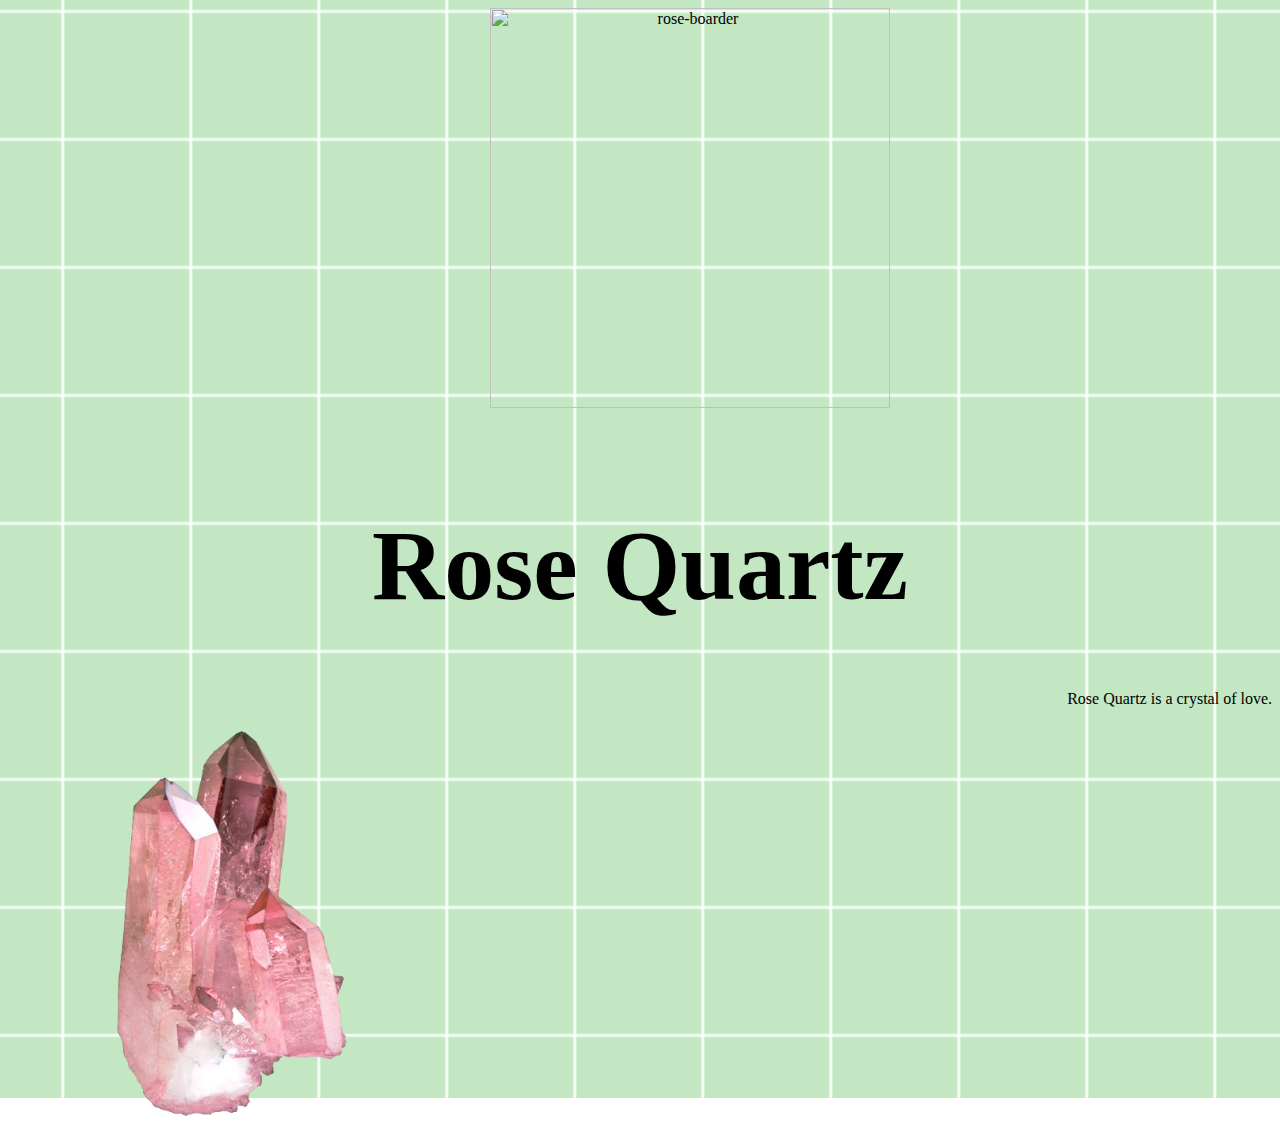
==== rose-quartz-page.html @ 1fc94553 "images, css, and html" ====
<html>

<head>

  <link rel="stylesheet" href="rq-page.css">

</head>
    
<div id=boarder>
    <img class="rose-boarder" src="https://media.giphy.com/media/KwzO6JxqxsYmc/giphy.gif" alt="rose-boarder">
</div>    


<body>

  <h1> Rose Quartz </h1>

  <p>Rose Quartz is a crystal of love.</p>

</body>

<img src="/images/rose-quartz2.png" alt="rose-quartz" id="rose-quartz-img">
   
<!-- <div id=boarder>
    <img class="rose-boarder" src="https://media.giphy.com/media/KwzO6JxqxsYmc/giphy.gif" alt="rose-boarder">
</div>    
 -->

</html>
---- rq-page.css ----
body {

  background-image: url(images/green-bg.png);

  background-repeat:no-repeat;

  background-position: center;

  background-size: cover;

  height: 100%;

}

h1{
    
   text-align: center;
    
   margin-top: 100px;
    
   font-size: 100px;
}

p{
    text-align: right;
}

img{
    
    height: 1000px;
    
    padding-left: 100px;
}

.rose-boarder, img{
    
    height: 400px;
}

#boarder{
    
    text-align: center;
}

rose-quartz-img{
    
    height: 1000px;
}
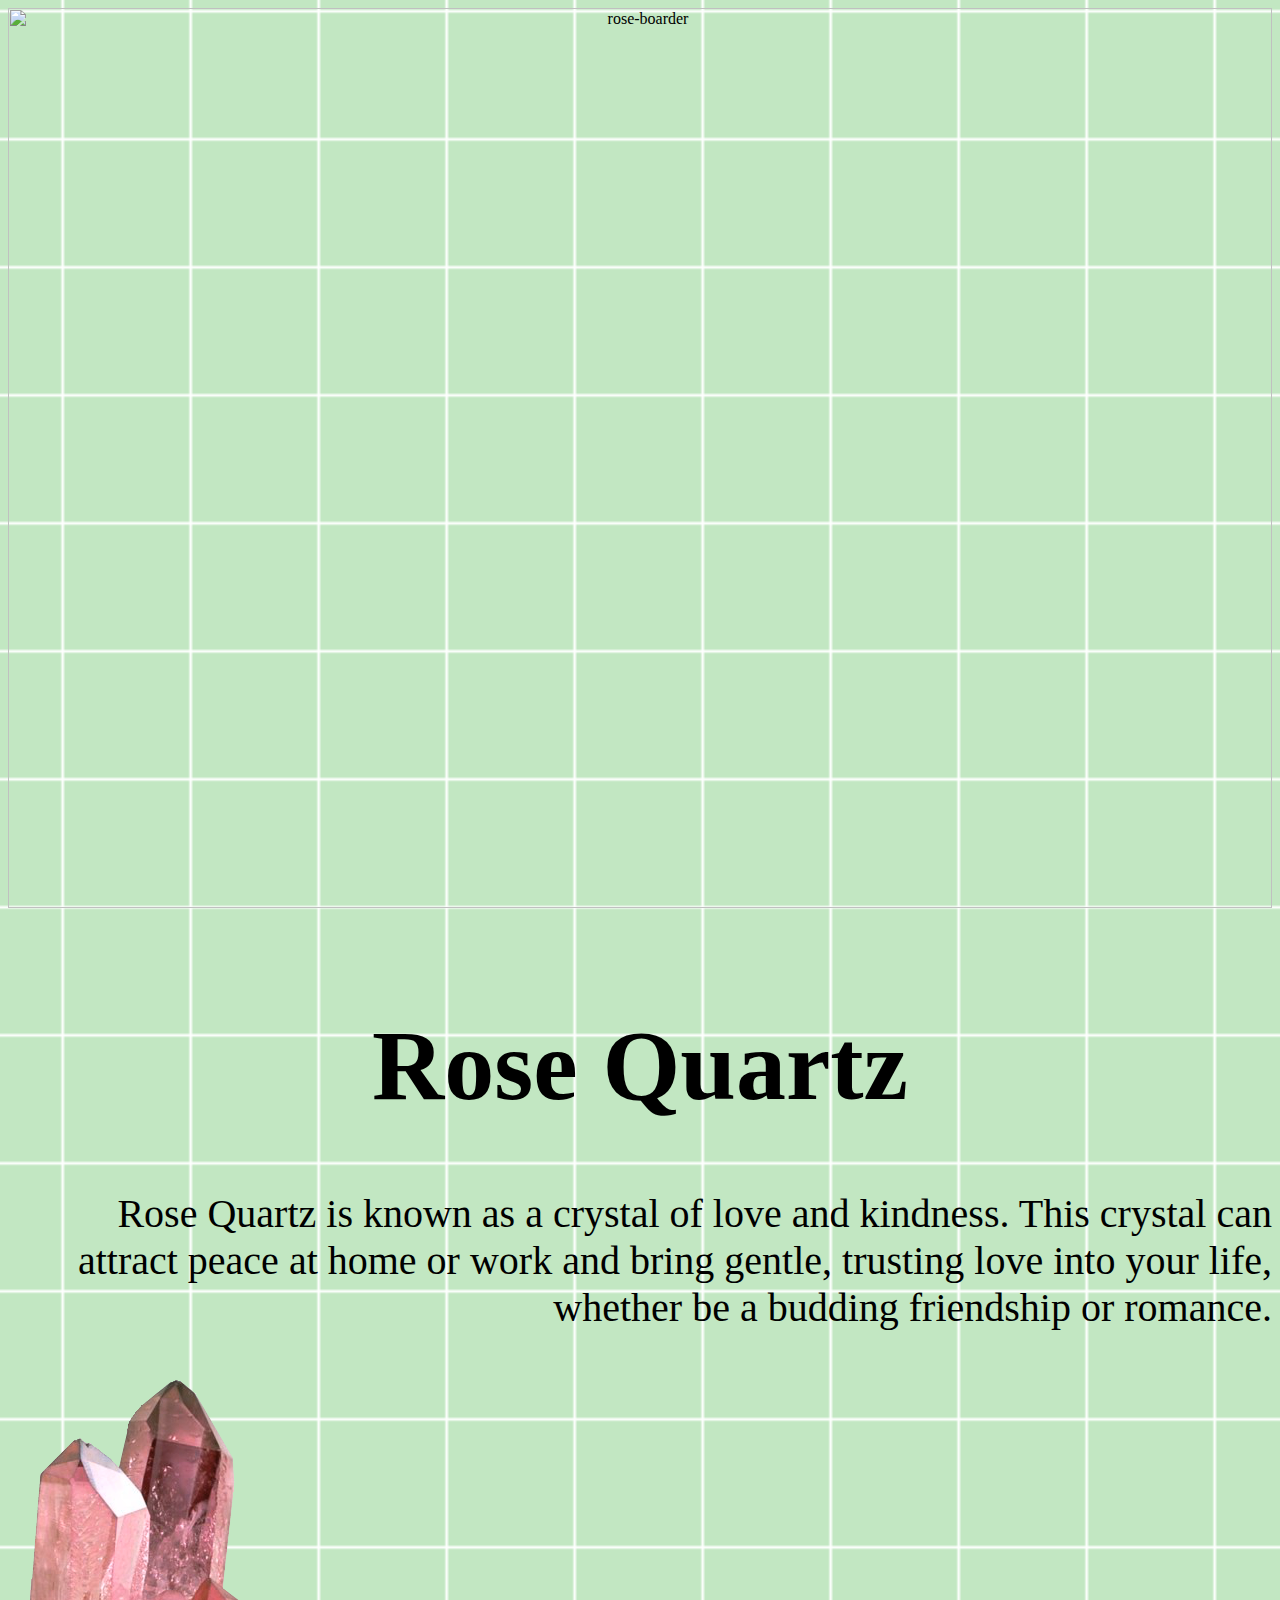
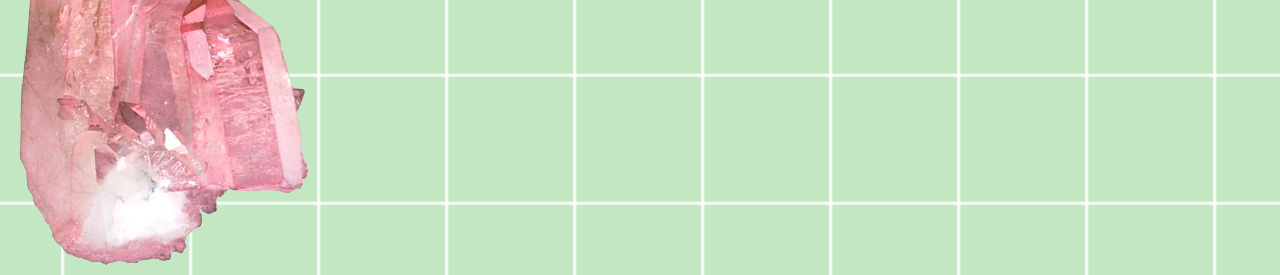
==== commit c945b1be: "attempted edits" ====
--- a/rose-quartz-page.html
+++ b/rose-quartz-page.html
@@ -16,11 +16,12 @@
 
   <h1> Rose Quartz </h1>
 
-  <p>Rose Quartz is a crystal of love.</p>
-
+  <p>Rose Quartz is known as a crystal of love and kindness. This crystal can attract peace at home or work and bring gentle, trusting love into your life,
+     whether be a budding friendship or romance. </p>
+    
 </body>
 
-<img src="/images/rose-quartz2.png" alt="rose-quartz" id="rose-quartz-img">
+<img src="images/rose-quartz2.png" alt="rose-quartz" id="rose-quartz-img">
    
 <!-- <div id=boarder>
     <img class="rose-boarder" src="https://media.giphy.com/media/KwzO6JxqxsYmc/giphy.gif" alt="rose-boarder">
--- a/rq-page.css
+++ b/rq-page.css
@@ -3,7 +3,7 @@
 
   background-image: url(images/green-bg.png);
 
-  background-repeat:no-repeat;
+  background-repeat: repeat;
 
   background-position: center;
 
@@ -24,9 +24,11 @@
 
 p{
     text-align: right;
+    
+    font-size: 40px;
 }
 
-img{
+/* img{
     
     height: 1000px;
     
@@ -36,6 +38,13 @@
 .rose-boarder, img{
     
     height: 400px;
+} 
+
+restricting webpage */
+
+.rose-boarder{
+    
+    width: 100%;
 }
 
 #boarder{
@@ -45,5 +54,5 @@
 
 rose-quartz-img{
     
-    height: 1000px;
+    height: 2000px;
 }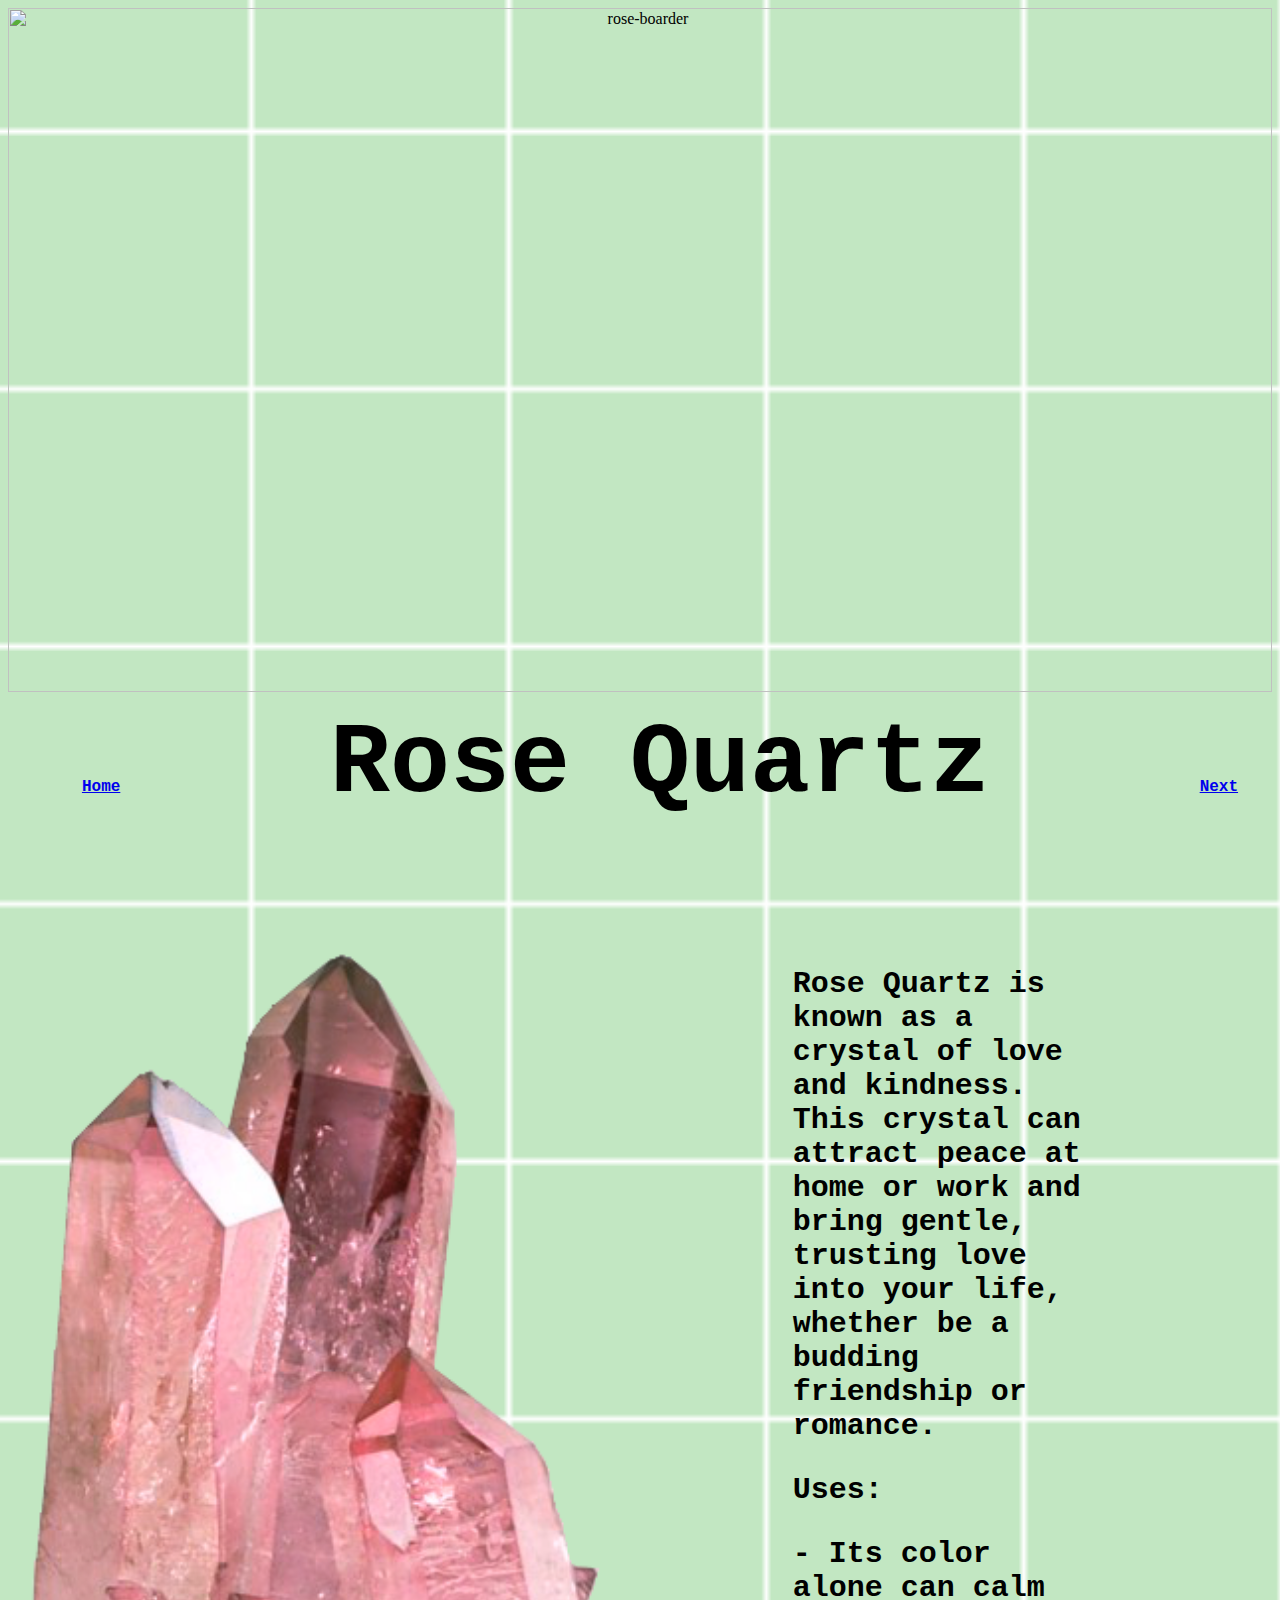
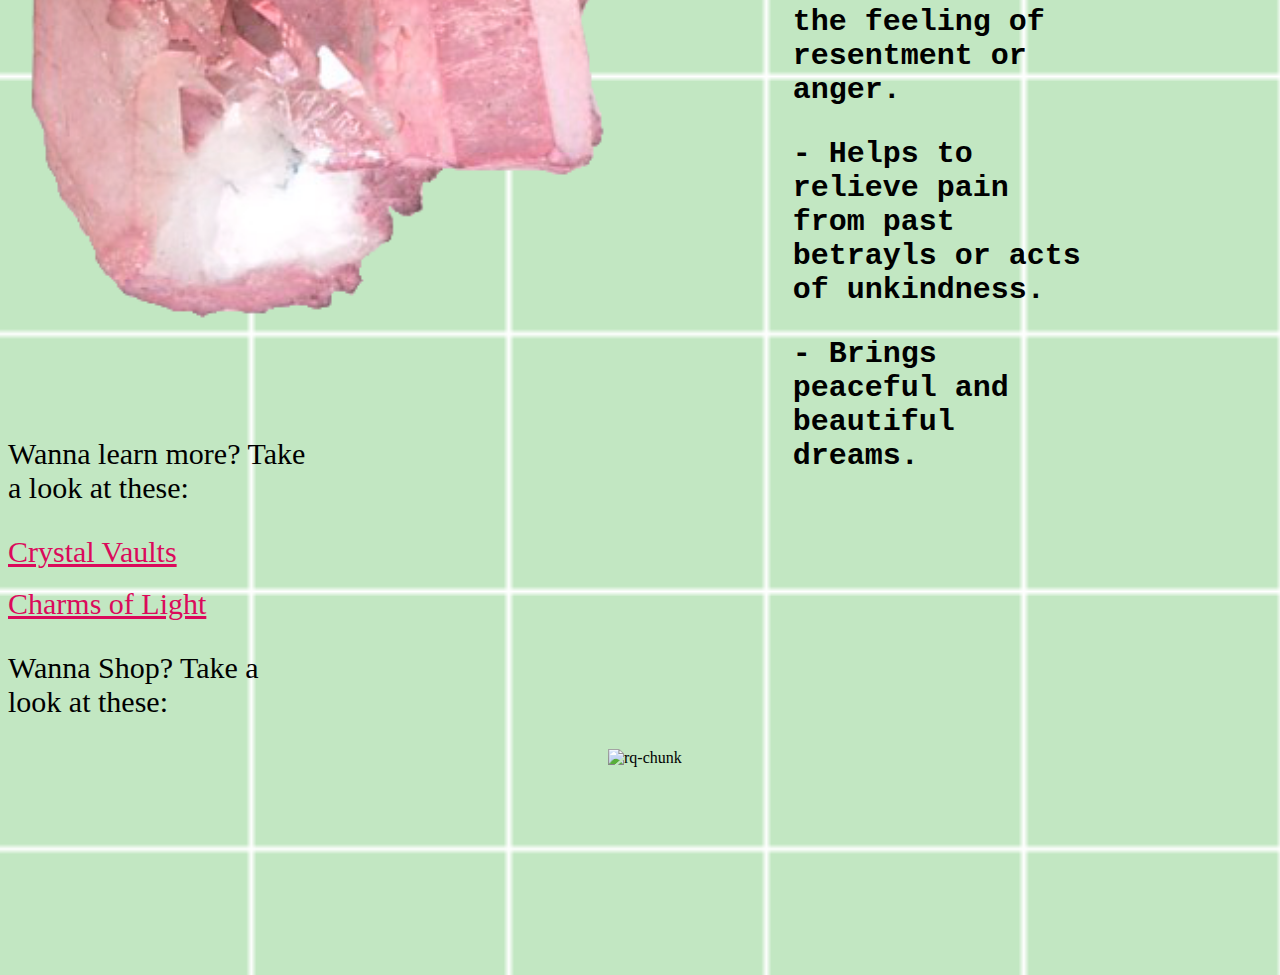
==== commit 01f13603: "new picture" ====
--- a/rose-quartz-page.html
+++ b/rose-quartz-page.html
@@ -1,4 +1,3 @@
-
 <html>
 
 <head>
@@ -6,23 +5,67 @@
   <link rel="stylesheet" href="rq-page.css">
 
 </head>
-    
-<div id=boarder>
-    <img class="rose-boarder" src="https://media.giphy.com/media/KwzO6JxqxsYmc/giphy.gif" alt="rose-boarder">
-</div>    
-
 
 <body>
 
-  <h1> Rose Quartz </h1>
+  <div id=boarder>
+    <img class="rose-boarder" src="https://media.giphy.com/media/KwzO6JxqxsYmc/giphy.gif" alt="rose-boarder">
+  </div>
 
-  <p>Rose Quartz is known as a crystal of love and kindness. This crystal can attract peace at home or work and bring gentle, trusting love into your life,
-     whether be a budding friendship or romance. </p>
+    <ul>
+        <li id="home"> <a href="crystalhub_beta.html" class="topbarlink">Home</a></li>
+        <li id="name"> Rose Quartz</li>
+        <li id="next"> <a href="sapphire-page.html" class="topbarlink">Next</a></li>
+    </ul>
+<!--   <div class="buttons"> -->
+<!--     <a href="crystalhub_beta.html" id="homepage">Home</a> -->
+<!--     <h1> Rose Quartz </h1>  -->
+<!--     <a href="sapphire-page.html" id="next-page">Next</a> -->
+<!--   </div> --> 
+
+  <div class="rose-info">
+
+    <div class="text">
+      <p>
+        Rose Quartz is known as a crystal of love and kindness. This crystal can attract peace at home or work and bring gentle, trusting love into your life, whether be a budding friendship or romance.
+      </p>
+
+
+      <p>
+        Uses:
+      </p>
+        
+        <p> - Its color alone can calm the feeling of resentment or anger.</p>
+        
+        <p> - Helps to relieve pain from past betrayls or acts of unkindness.</p>
+        
+        <p> - Brings peaceful and beautiful dreams.</p>
+        
+    </div>
+
+
+    <img src="images/rose-quartz2.png" alt="rose-quartz" id="rose-quartz-img">
+  </div>
+    
+<div class="info-linksrq">
+        <p> Wanna learn more? Take a look at these: </p>
+    <a class="infolinksrq" href=https://www.crystalvaults.com/crystal-encyclopedia/rose-quartz>Crystal Vaults</a>
+    <br>
+    <br>
+    <a class="infolinksrq"href="https://www.charmsoflight.com/rose-quartz-healing-properties.html">Charms of Light</a>
+</div>  
+
+    <div id="shop"> 
+    <p> Wanna Shop? Take a look at these:</p>
+    <a href=""></a>
+    </div>
+    
+<img src="images/rq-chunk.png" alt="rq-chunk" id="rq-chunk-img">
     
 </body>
 
-<img src="images/rose-quartz2.png" alt="rose-quartz" id="rose-quartz-img">
-   
+<!-- <img src="images/rose-quartz2.png" alt="rose-quartz" id="rose-quartz-img"> should be in body-->
+
 <!-- <div id=boarder>
     <img class="rose-boarder" src="https://media.giphy.com/media/KwzO6JxqxsYmc/giphy.gif" alt="rose-boarder">
 </div>    
--- a/rq-page.css
+++ b/rq-page.css
@@ -9,23 +9,102 @@
 
   background-size: cover;
 
-  height: 100%;
+  /*   height: 100%; */
+
+  padding-bottom: 200px;
 
 }
 
-h1{
-    
-   text-align: center;
-    
-   margin-top: 100px;
-    
-   font-size: 100px;
+.buttons {
+
+  width: 100%;
+
 }
 
-p{
-    text-align: right;
-    
-    font-size: 40px;
+ul {
+
+  text-align: center;
+
+  font-family: Courier New;
+
+  font-weight: Bold;
+
+}
+
+li {
+
+  display: inline;
+
+}
+
+#name {
+
+  text-align: center;
+
+  margin-top: 100px;
+
+  font-size: 100px;
+
+  width: 50%;
+
+}
+
+#home {
+
+  margin-right: 200px;
+
+}
+
+#next {
+
+  margin-left: 200px;
+
+}
+
+p {
+
+  font-size: 30px;
+
+  width: 300px;
+
+  padding-right: 100px;
+
+}
+
+.text {
+
+  width: 30%;
+
+}
+
+.rose-info .text {
+
+  float: right;
+
+  padding-right: 100px;
+
+  font-family: Courier New;
+
+  font-weight: Bold;
+
+}
+
+.rose-info img {
+
+  float: left;
+
+}
+
+.rose-info {
+
+  padding-top: 100px;
+
+}
+
+#rose-uses {
+
+  float: right;
+
 }
 
 /* img{
@@ -42,17 +121,72 @@
 
 restricting webpage */
 
-.rose-boarder{
-    
-    width: 100%;
+.rose-boarder {
+
+  width: 100%;
+
 }
 
-#boarder{
-    
-    text-align: center;
+#boarder {
+
+  text-align: center;
+
 }
 
-rose-quartz-img{
+#rose-quartz-img {
+
+  height: 1000px;
     
-    height: 2000px;
+  margin-bottom: 100px;
+
+}
+
+#rq-chunk-img{
+    
+    padding-left: 600px;
+    
+}
+
+a.topbarlink:hover {
+
+  color: f1c40f;
+
+  font-size: 50px;
+
+}
+
+#next a:hover {
+
+  color: #3742fa;
+
+}
+
+#info-linksrq p {
+
+  clear: both;
+
+  width: initial;
+
+  padding-top: 50px;
+
+  font-family: Courier New;
+
+  font-weight: Bold;
+
+}
+
+.infolinksrq{
+    
+    font-size: 30px;
+    
+    width: initial;
+    
+    color: #DB0A5B;
+
+    padding-top: 50px;
+}
+
+.info-linksrq a:hover{
+    
+    color: #F1A9A0;
 }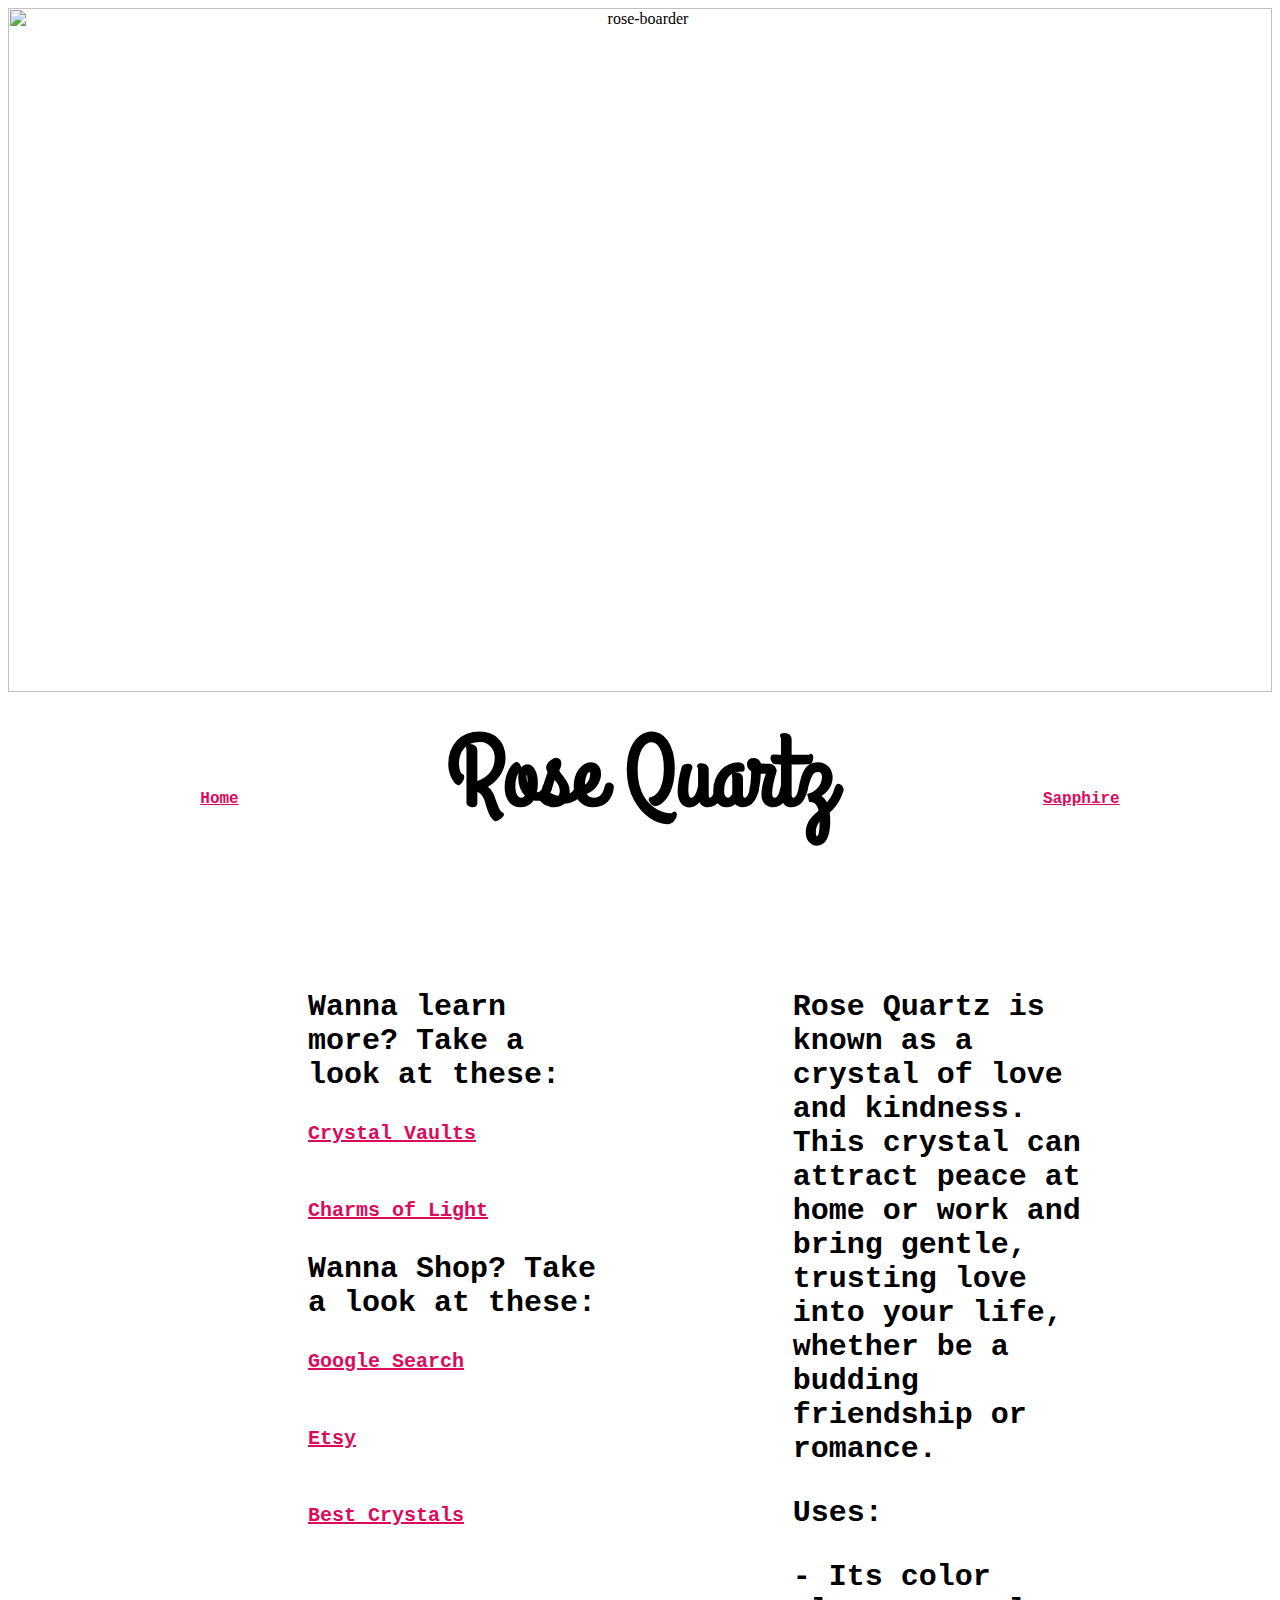
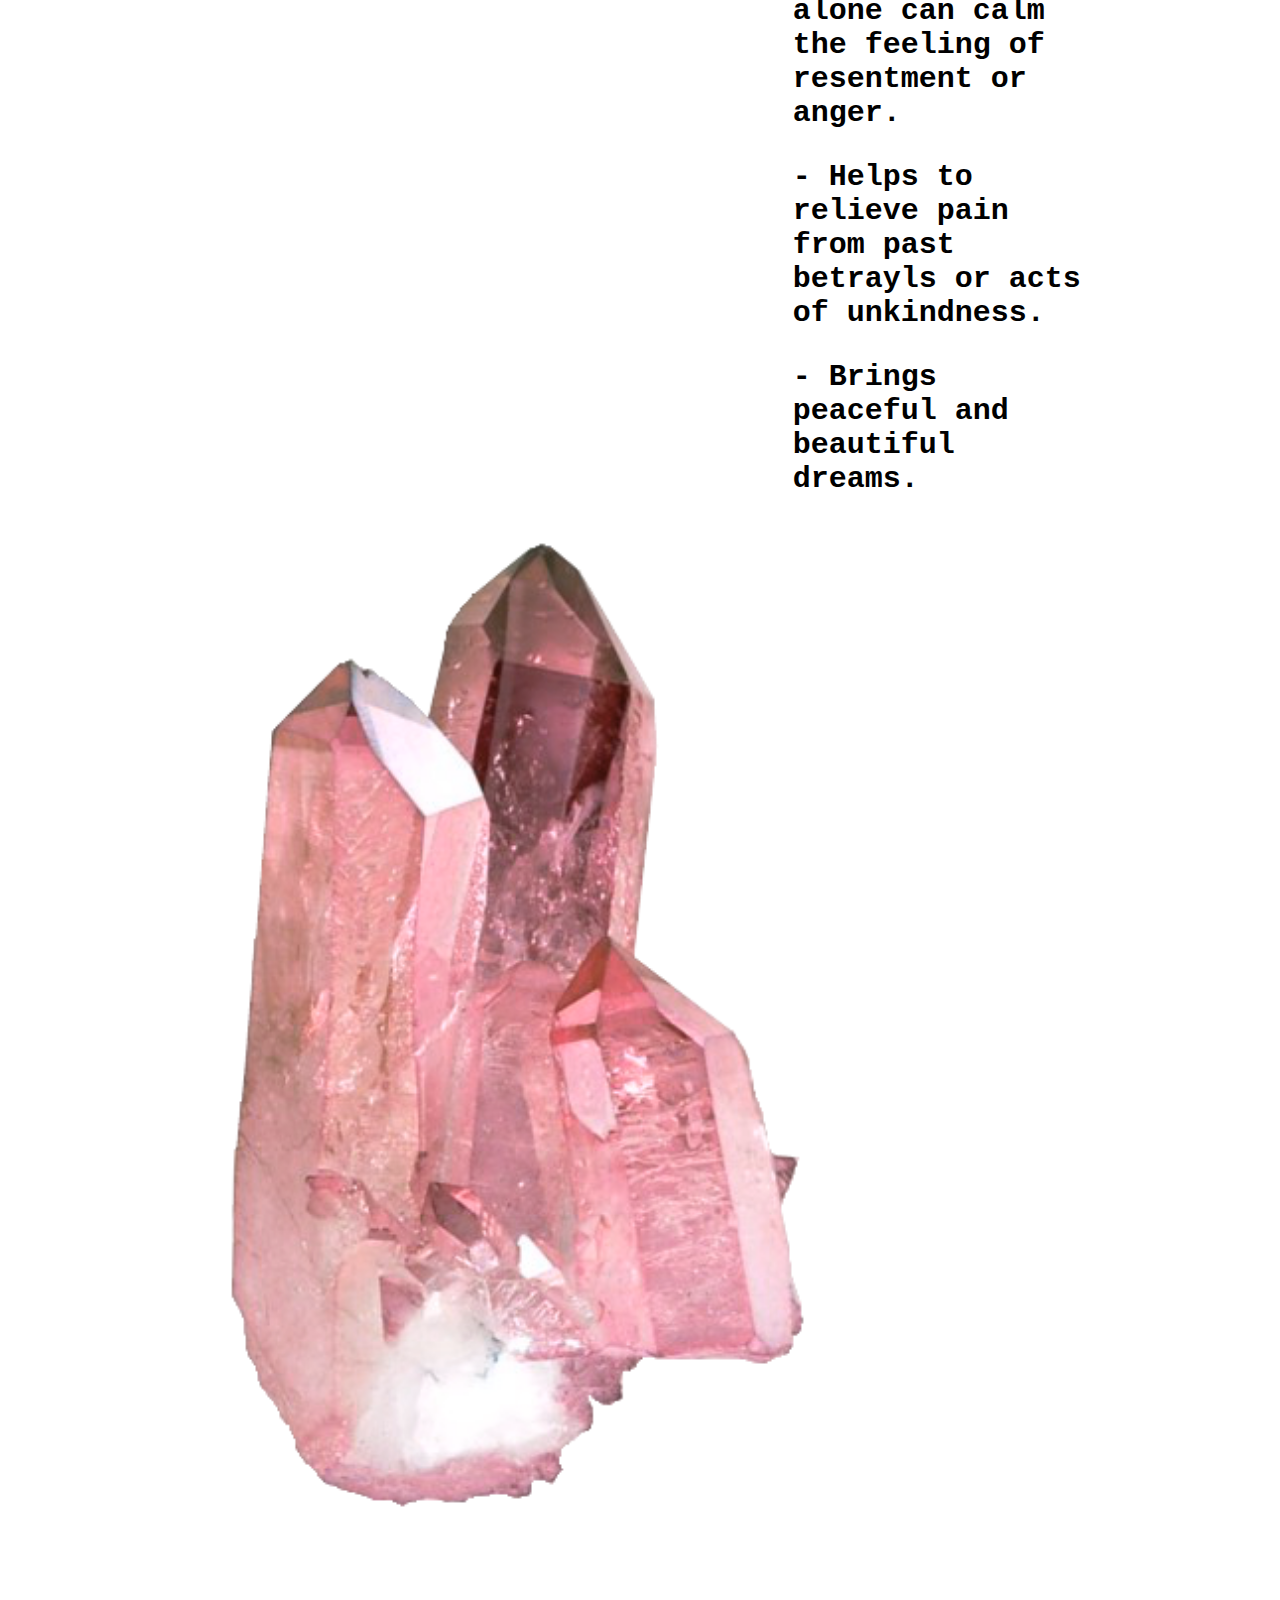
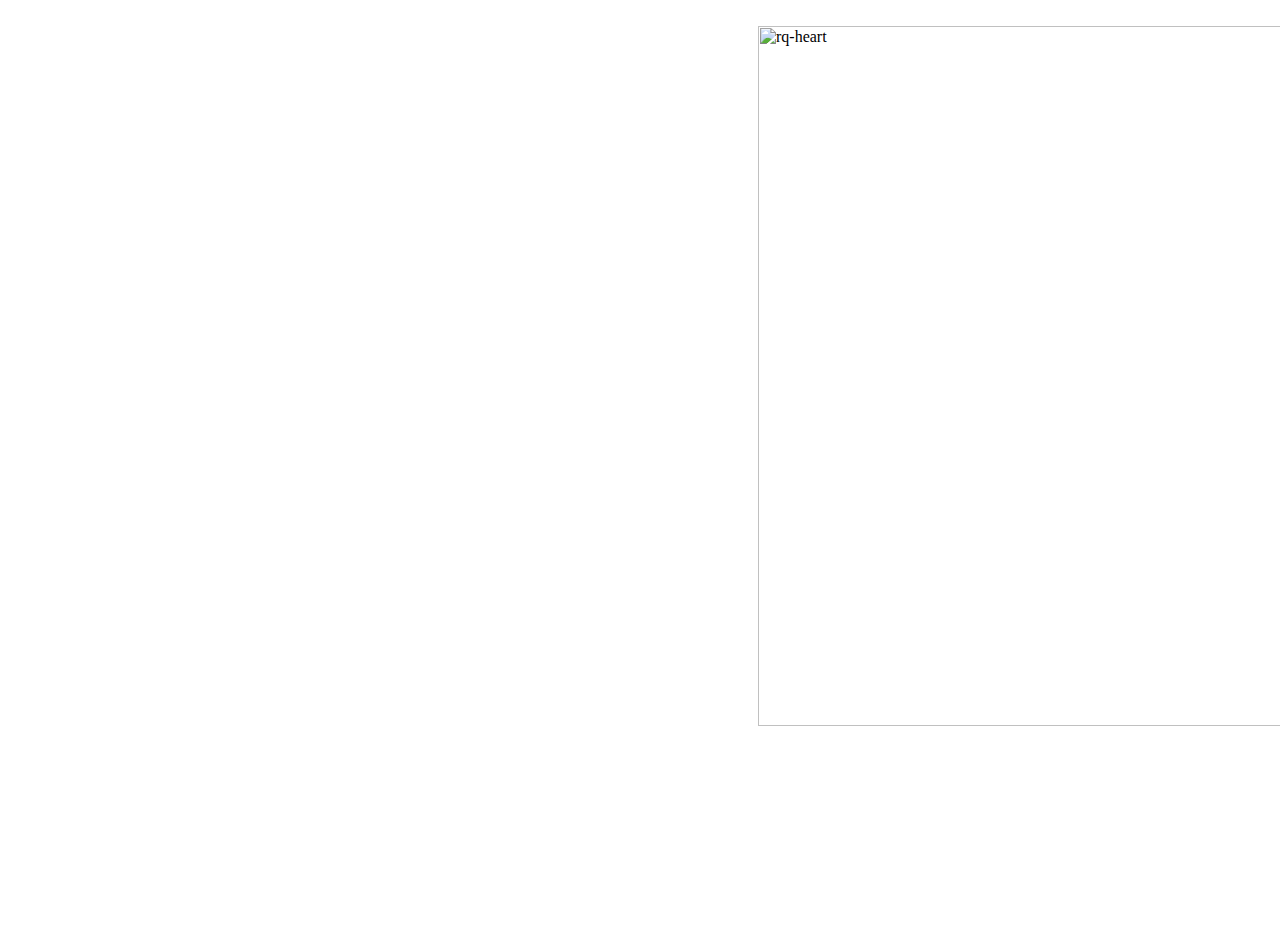
==== commit bed23bb7: "Crystal Hub (Complete)" ====
--- a/rose-quartz-page.html
+++ b/rose-quartz-page.html
@@ -3,6 +3,8 @@
 <head>
 
   <link rel="stylesheet" href="rq-page.css">
+
+  <link href='https://fonts.googleapis.com/css?family=Grand Hotel' rel='stylesheet'>
 
 </head>
 
@@ -12,16 +14,13 @@
     <img class="rose-boarder" src="https://media.giphy.com/media/KwzO6JxqxsYmc/giphy.gif" alt="rose-boarder">
   </div>
 
-    <ul>
-        <li id="home"> <a href="crystalhub_beta.html" class="topbarlink">Home</a></li>
-        <li id="name"> Rose Quartz</li>
-        <li id="next"> <a href="sapphire-page.html" class="topbarlink">Next</a></li>
-    </ul>
-<!--   <div class="buttons"> -->
-<!--     <a href="crystalhub_beta.html" id="homepage">Home</a> -->
-<!--     <h1> Rose Quartz </h1>  -->
-<!--     <a href="sapphire-page.html" id="next-page">Next</a> -->
-<!--   </div> --> 
+  <ul>
+    <li id="home"> <a href="index.html" class="topbarlink">Home</a>
+    </li>
+    <li id="name">Rose Quartz</li>
+    <li id="next"> <a href="sapphire-page.html" class="topbarlink">Sapphire</a>
+    </li>
+  </ul>
 
   <div class="rose-info">
 
@@ -34,41 +33,59 @@
       <p>
         Uses:
       </p>
-        
-        <p> - Its color alone can calm the feeling of resentment or anger.</p>
-        
-        <p> - Helps to relieve pain from past betrayls or acts of unkindness.</p>
-        
-        <p> - Brings peaceful and beautiful dreams.</p>
-        
+
+      <p>- Its color alone can calm the feeling of resentment or anger.</p>
+
+      <p>- Helps to relieve pain from past betrayls or acts of unkindness.</p>
+
+      <p>- Brings peaceful and beautiful dreams.</p>
+
     </div>
 
+    <img src="images/rose-quartz2.png" alt="rose-quartz" id="rose-quartz-img">
 
-    <img src="images/rose-quartz2.png" alt="rose-quartz" id="rose-quartz-img">
   </div>
-    
-<div class="info-linksrq">
-        <p> Wanna learn more? Take a look at these: </p>
-    <a class="infolinksrq" href=https://www.crystalvaults.com/crystal-encyclopedia/rose-quartz>Crystal Vaults</a>
-    <br>
-    <br>
-    <a class="infolinksrq"href="https://www.charmsoflight.com/rose-quartz-healing-properties.html">Charms of Light</a>
-</div>  
 
-    <div id="shop"> 
-    <p> Wanna Shop? Take a look at these:</p>
-    <a href=""></a>
+
+
+  <!-- these are the links for shopping and learning -->
+
+  <div id="links">
+
+    <div class="learn">
+      <p>Wanna learn more? Take a look at these:</p>
+      <a class="infolinksrq" href=https://www.crystalvaults.com/crystal-encyclopedia/rose-quartz>Crystal Vaults</a>
+      <br>
+      <br>
+      <br>
+      <br>
+      <a class="infolinksrq" href="https://www.charmsoflight.com/rose-quartz-healing-properties.html">Charms of Light</a>
     </div>
-    
-<img src="images/rq-chunk.png" alt="rq-chunk" id="rq-chunk-img">
-    
+
+    <div class="shop">
+      <p>Wanna Shop? Take a look at these:</p>
+      <a class="shoplinksrq" href="https://www.google.com/search?q=rose+quartz&rlz=1C1NDCM_enUS786US786&source=lnms&tbm=shop&sa=X&ved=0ahUKEwj4_MC0na7bAhVIjlkKHfL2Bq0Q_AUICigB&biw=1474&bih=799">Google Search</a>
+      <br>
+      <br>
+      <br>
+      <br>
+      <a class="shoplinksrq" href="https://www.etsy.com/market/rose_quartz">Etsy</a>
+      <br>
+      <br>
+      <br>
+      <br>
+      <a class="shoplinksrq" href="https://www.bestcrystals.com/rose-quartz">Best Crystals</a>
+
+    </div>
+
+  </div>
+
+  <div id="rq-heart">
+    <img src="images/rose-quartz-heart.png" alt="rq-heart" id="rq-heart-img">
+
+  </div>
+
+
 </body>
 
-<!-- <img src="images/rose-quartz2.png" alt="rose-quartz" id="rose-quartz-img"> should be in body-->
-
-<!-- <div id=boarder>
-    <img class="rose-boarder" src="https://media.giphy.com/media/KwzO6JxqxsYmc/giphy.gif" alt="rose-boarder">
-</div>    
- -->
-
 </html>--- a/rq-page.css
+++ b/rq-page.css
@@ -1,7 +1,7 @@
 
 body {
 
-  background-image: url(images/green-bg.png);
+  background-image: url(https://i.gifer.com/19e7.gif);
 
   background-repeat: repeat;
 
@@ -47,11 +47,14 @@
 
   width: 50%;
 
+  font-family:'Grand Hotel';
+
 }
 
 #home {
 
   margin-right: 200px;
+  
 
 }
 
@@ -61,6 +64,21 @@
 
 }
 
+#next a:hover {
+
+  color: blue;
+     
+  font-size: 50px;
+
+}
+
+#home a:hover{
+     
+  color: red;
+     
+  font-size: 50px;
+}
+
 p {
 
   font-size: 30px;
@@ -86,6 +104,10 @@
   font-family: Courier New;
 
   font-weight: Bold;
+
+  padding-bottom: 0%;
+
+  /*   border: 10px solid yellow; shows me how much space this takes up */
 
 }
 
@@ -136,18 +158,32 @@
 #rose-quartz-img {
 
   height: 1000px;
-    
+
   margin-bottom: 100px;
 
-}
-
-#rq-chunk-img{
-    
-    padding-left: 600px;
-    
-}
-
-a.topbarlink:hover {
+  padding-left: 200px;
+
+}
+
+#rq-heart {
+
+  width: 300px;
+
+  padding-left: 750px;
+
+  margin-top: -600px;
+
+}
+
+#rq-heart-img {
+
+  height: 700px;
+
+  /*     border: 20px solid blue;  shows me the space the object is taking up */
+
+}
+
+a.topbarlink: hover {
 
   color: f1c40f;
 
@@ -155,13 +191,18 @@
 
 }
 
+.topbarlink {
+     
+     color: #DB0A5B;
+}
+
 #next a:hover {
 
   color: #3742fa;
 
 }
 
-#info-linksrq p {
+.info-linksrq p {
 
   clear: both;
 
@@ -175,18 +216,76 @@
 
 }
 
-.infolinksrq{
-    
-    font-size: 30px;
-    
-    width: initial;
-    
-    color: #DB0A5B;
-
-    padding-top: 50px;
-}
-
-.info-linksrq a:hover{
-    
-    color: #F1A9A0;
+.shop {
+
+  font-family: Courier New;
+
+  font-weight: Bold;
+
+}
+
+.learn {
+
+  font-family: Courier New;
+
+  font-weight: bold;
+
+}
+
+.learn a:hover {
+  
+     color: pink;
+     
+     font-size: 30px;
+}
+
+.shop a:hover{
+     
+     color: pink;
+     
+     font-size: 30px;
+}
+
+.infolinksrq {
+
+  font-size: 20px;
+
+  font-family: Courier New;
+
+  font-weight: Bold;
+
+  width: initial;
+
+  color: #DB0A5B;
+
+  padding-top: 50px;
+
+}
+
+.shoplinksrq {
+
+  font-size: 20px;
+
+  font-family: Courier New;
+
+  font-weight: Bold;
+
+  width: initial;
+
+  color: #DB0A5B;
+
+  padding-top: 50px;
+
+}
+
+.info-linksrq a:hover {
+
+  color: #F1A9A0;
+
+}
+
+#links {
+
+  padding-left: 300px;
+
 }